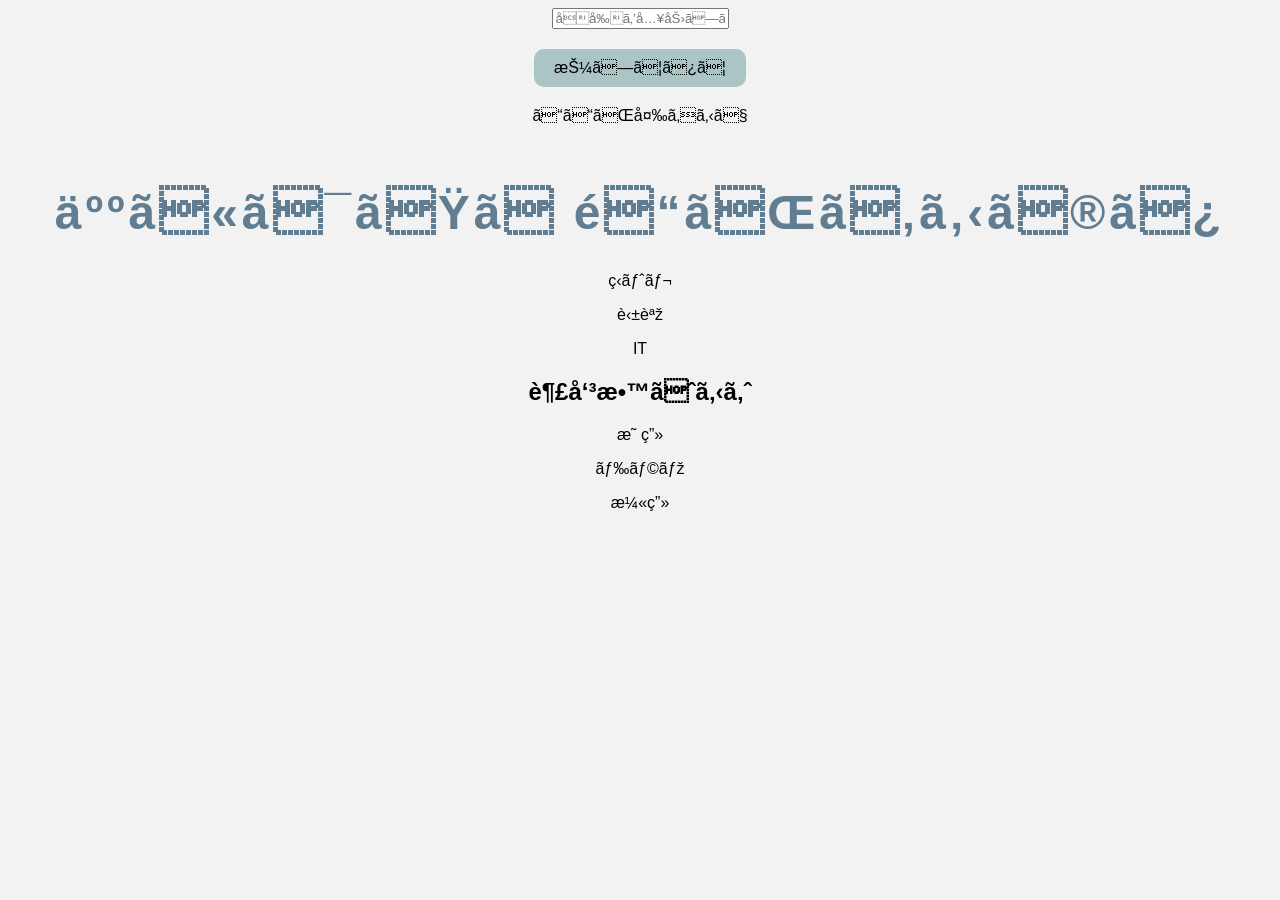
==== profile.html @ 9a5448ac "最初のセーブ" ====
<!DOCTYPE html>
<html>
<head>
<meat charset="UTF-8">
<title>天下の大将軍</title>
<rink rel="stylesheet" href.css">
</head>
<body>
<input id="myInput" type="text" placeholder="名前を入力してな">
<button id="btn" onclick="pushbutton()">押してみて</button>
<p id="message">ここが変わるで</p>
<h1>人にはただ道があるのみ</h1>
<p>筋トレ</p>
<p>英語</p>
<p>IT</p>
<h2>趣味教えるよ</h2>
<p>映画</p>
<p>ドラマ</p>
<P>漫画</P>
<link rel="stylesheet" href="style.css">
<script>
function pushbutton() {
  let input = document.getElementById("myInput").value;
  document.getElementById("message").textContent = input;
}
</script>
</body>
---- style.css ----
body {
  background-color: #f2f2f2;
  font-family: Arial, sans-serif;
  text-align: center;
}

h1 {
  color:  #617d91;
  font-size: 24px;
  letter-spacing: 4px;
}

p {
  text-align: center;
}

button {
  display: block;
  margin: 20px auto;
  padding: 10px 20px;
  font-size: 16px;
  background-color: #abc5c7;

  border: none;
  border-radius: 10px;
  cursor: pointer;
}

ul {
  list-style: none;
  padding: 0;
}
h1 {
  font-size: 48px;
  text-align: center;
}
h1 {
  margin-top: 60px;
}
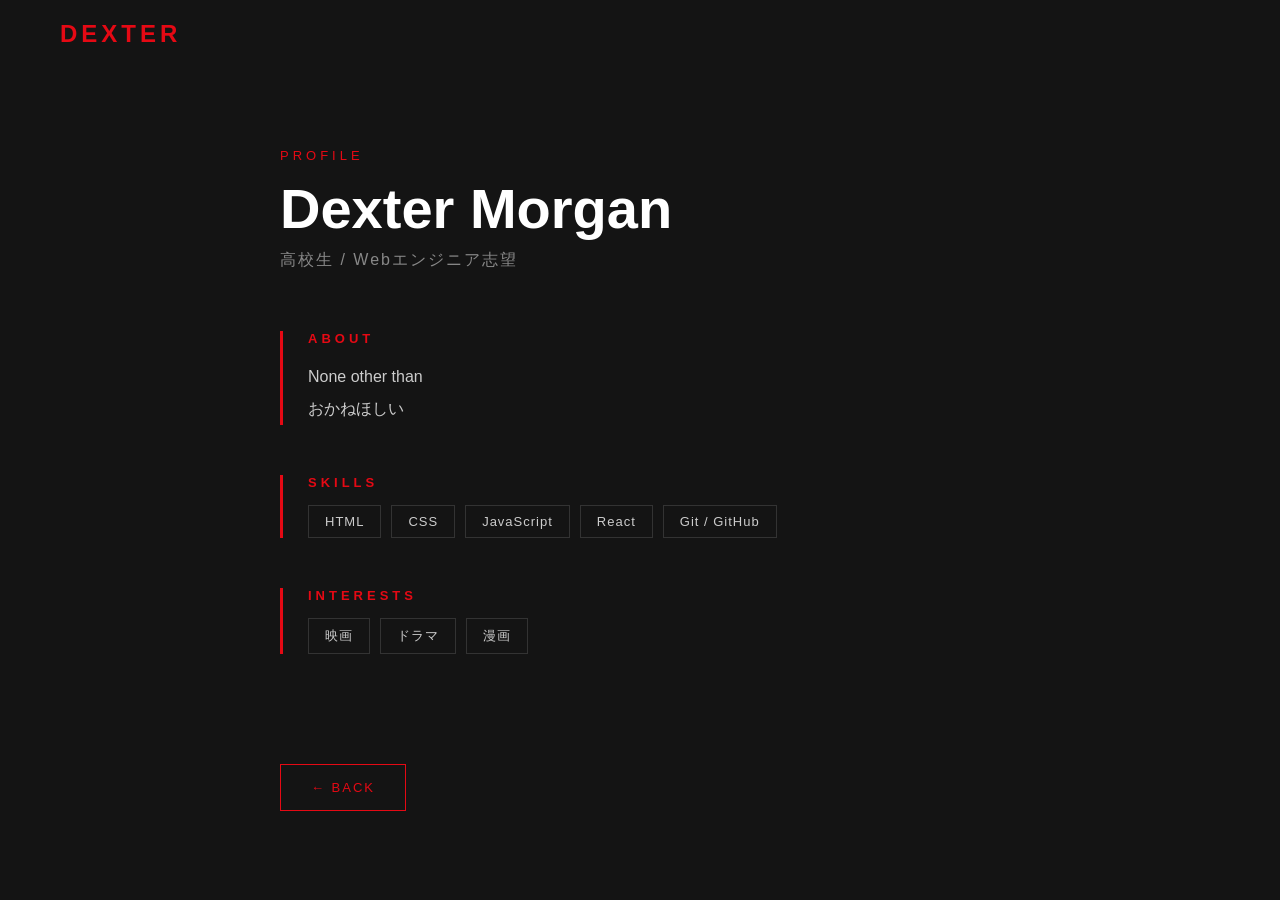
==== commit b92b316b: "ポートフォリオデザイン更新" ====
--- a/profile.html
+++ b/profile.html
@@ -1,27 +1,150 @@
 <!DOCTYPE html>
 <html>
 <head>
-<meat charset="UTF-8">
-<title>天下の大将軍</title>
-<rink rel="stylesheet" href.css">
+  <meta charset="UTF-8">
+  <title>Profile | Dexter Morgan</title>
+  <style>
+    * { margin: 0; padding: 0; box-sizing: border-box; }
+
+    body {
+      background-color: #141414;
+      color: #ffffff;
+      font-family: Arial, sans-serif;
+      min-height: 100vh;
+    }
+
+    nav {
+      padding: 20px 60px;
+      display: flex;
+      justify-content: space-between;
+      align-items: center;
+    }
+
+    .logo {
+      font-size: 24px;
+      font-weight: bold;
+      color: #e50914;
+      letter-spacing: 4px;
+      text-decoration: none;
+    }
+
+    .container {
+      max-width: 800px;
+      margin: 80px auto;
+      padding: 0 40px;
+    }
+
+    .tag {
+      color: #e50914;
+      font-size: 13px;
+      letter-spacing: 4px;
+      margin-bottom: 15px;
+    }
+
+    h1 {
+      font-size: 56px;
+      font-weight: bold;
+      margin-bottom: 10px;
+      line-height: 1.1;
+    }
+
+    .subtitle {
+      color: #888;
+      font-size: 16px;
+      letter-spacing: 2px;
+      margin-bottom: 60px;
+    }
+
+    .section {
+      margin-bottom: 50px;
+      border-left: 3px solid #e50914;
+      padding-left: 25px;
+    }
+
+    .section h2 {
+      font-size: 13px;
+      color: #e50914;
+      letter-spacing: 4px;
+      margin-bottom: 15px;
+    }
+
+    .section p {
+      color: #ccc;
+      font-size: 16px;
+      line-height: 2;
+    }
+
+    .tags {
+      display: flex;
+      flex-wrap: wrap;
+      gap: 10px;
+      margin-top: 10px;
+    }
+
+    .tag-item {
+      padding: 8px 16px;
+      border: 1px solid #333;
+      color: #ccc;
+      font-size: 13px;
+      letter-spacing: 1px;
+    }
+
+    .back {
+      display: inline-block;
+      margin-top: 60px;
+      padding: 15px 30px;
+      border: 1px solid #e50914;
+      color: #e50914;
+      text-decoration: none;
+      letter-spacing: 2px;
+      font-size: 13px;
+      transition: all 0.3s;
+    }
+
+    .back:hover {
+      background-color: #e50914;
+      color: white;
+    }
+  </style>
 </head>
 <body>
-<input id="myInput" type="text" placeholder="名前を入力してな">
-<button id="btn" onclick="pushbutton()">押してみて</button>
-<p id="message">ここが変わるで</p>
-<h1>人にはただ道があるのみ</h1>
-<p>筋トレ</p>
-<p>英語</p>
-<p>IT</p>
-<h2>趣味教えるよ</h2>
-<p>映画</p>
-<p>ドラマ</p>
-<P>漫画</P>
-<link rel="stylesheet" href="style.css">
-<script>
-function pushbutton() {
-  let input = document.getElementById("myInput").value;
-  document.getElementById("message").textContent = input;
-}
-</script>
-</body>+
+  <nav>
+    <a href="index.html" class="logo">DEXTER</a>
+  </nav>
+
+  <div class="container">
+    <p class="tag">PROFILE</p>
+    <h1>Dexter Morgan</h1>
+    <p class="subtitle">高校生 / Webエンジニア志望</p>
+
+    <div class="section">
+      <h2>ABOUT</h2>
+      <p>None other than<br>おかねほしい</p>
+    </div>
+
+    <div class="section">
+      <h2>SKILLS</h2>
+      <div class="tags">
+        <span class="tag-item">HTML</span>
+        <span class="tag-item">CSS</span>
+        <span class="tag-item">JavaScript</span>
+        <span class="tag-item">React</span>
+        <span class="tag-item">Git / GitHub</span>
+      </div>
+    </div>
+
+    <div class="section">
+      <h2>INTERESTS</h2>
+      <div class="tags">
+        <span class="tag-item">映画</span>
+        <span class="tag-item">ドラマ</span>
+        <span class="tag-item">漫画</span>
+      </div>
+    </div>
+
+    <a href="index.html" class="back">← BACK</a>
+  </div>
+
+</body>
+</html>
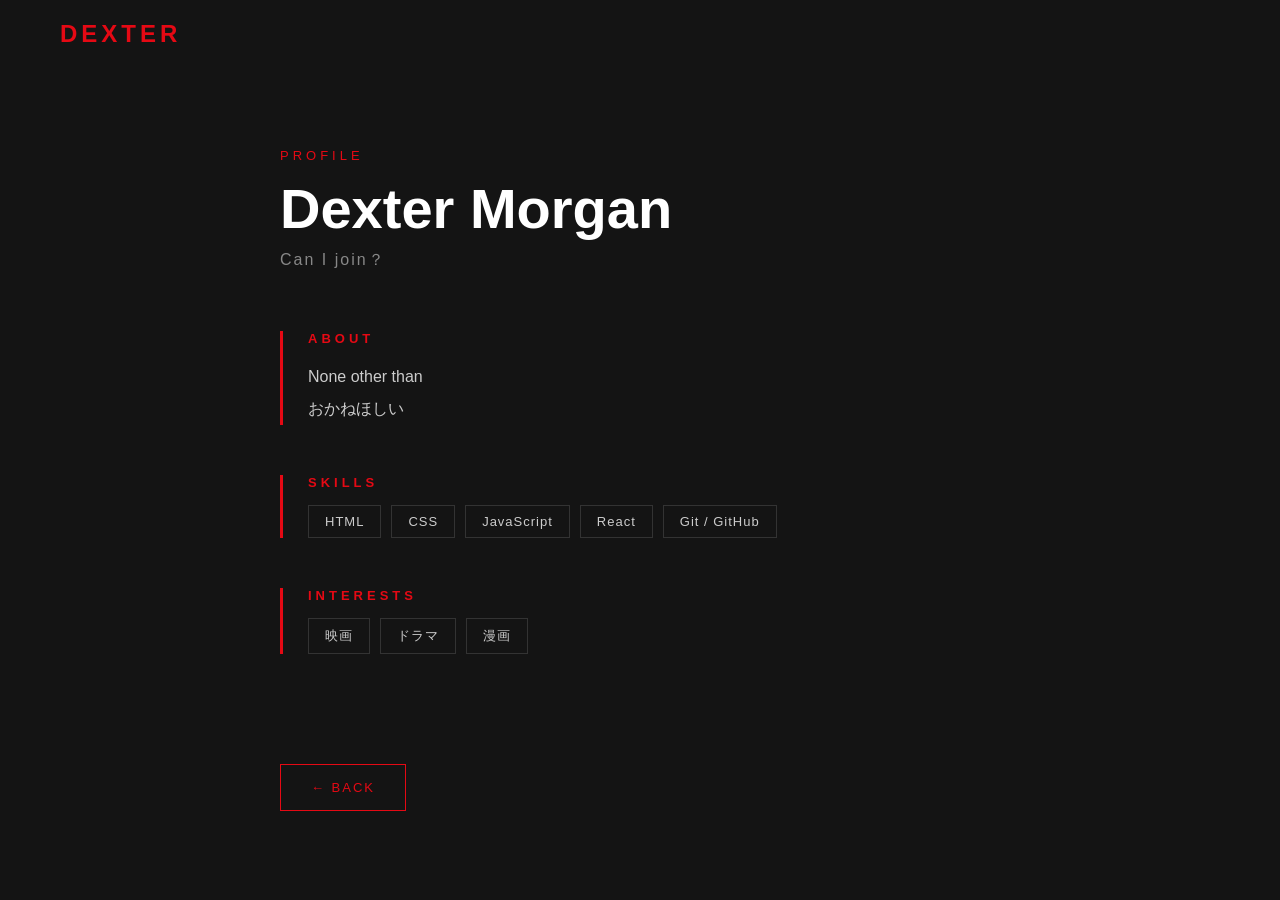
==== commit e4af5852: "ポートフォリオデザイン更新" ====
--- a/profile.html
+++ b/profile.html
@@ -116,7 +116,7 @@
   <div class="container">
     <p class="tag">PROFILE</p>
     <h1>Dexter Morgan</h1>
-    <p class="subtitle">高校生 / Webエンジニア志望</p>
+    <p class="subtitle">Can I join？</p>
 
     <div class="section">
       <h2>ABOUT</h2>
